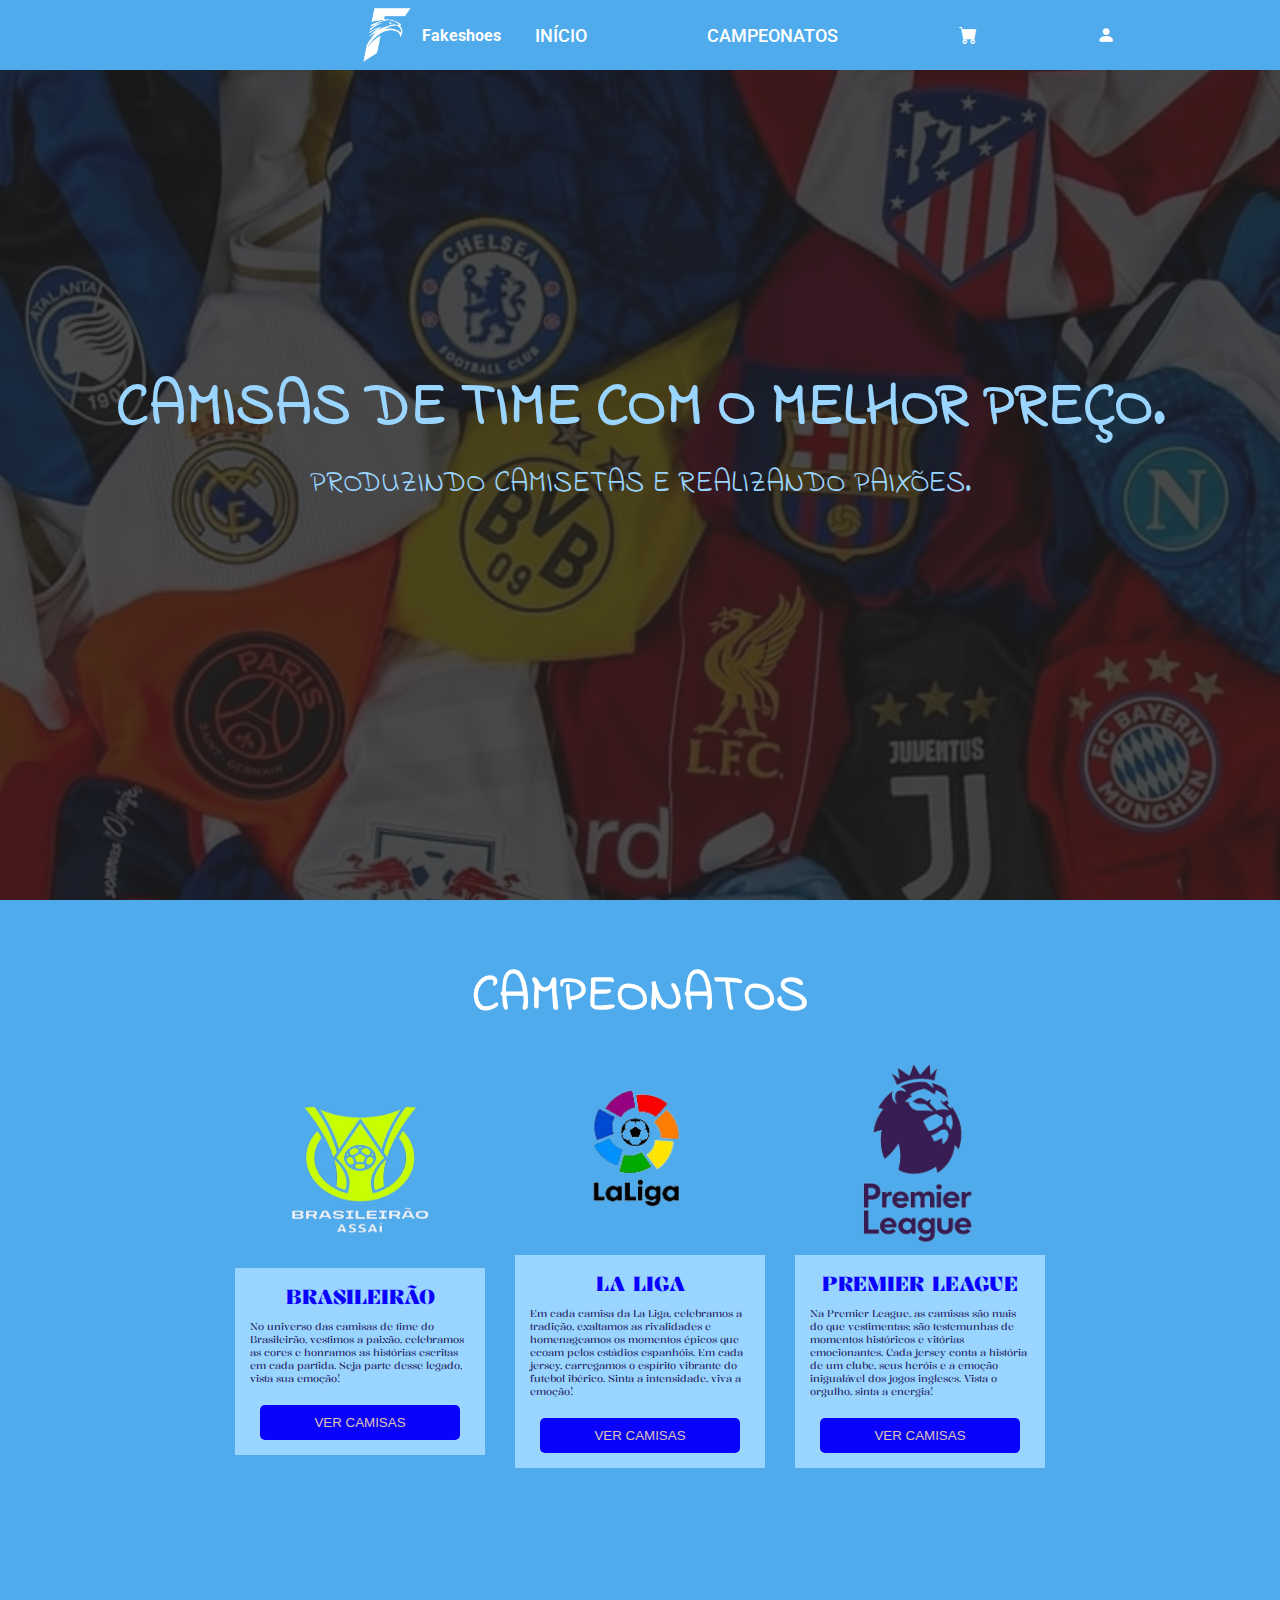
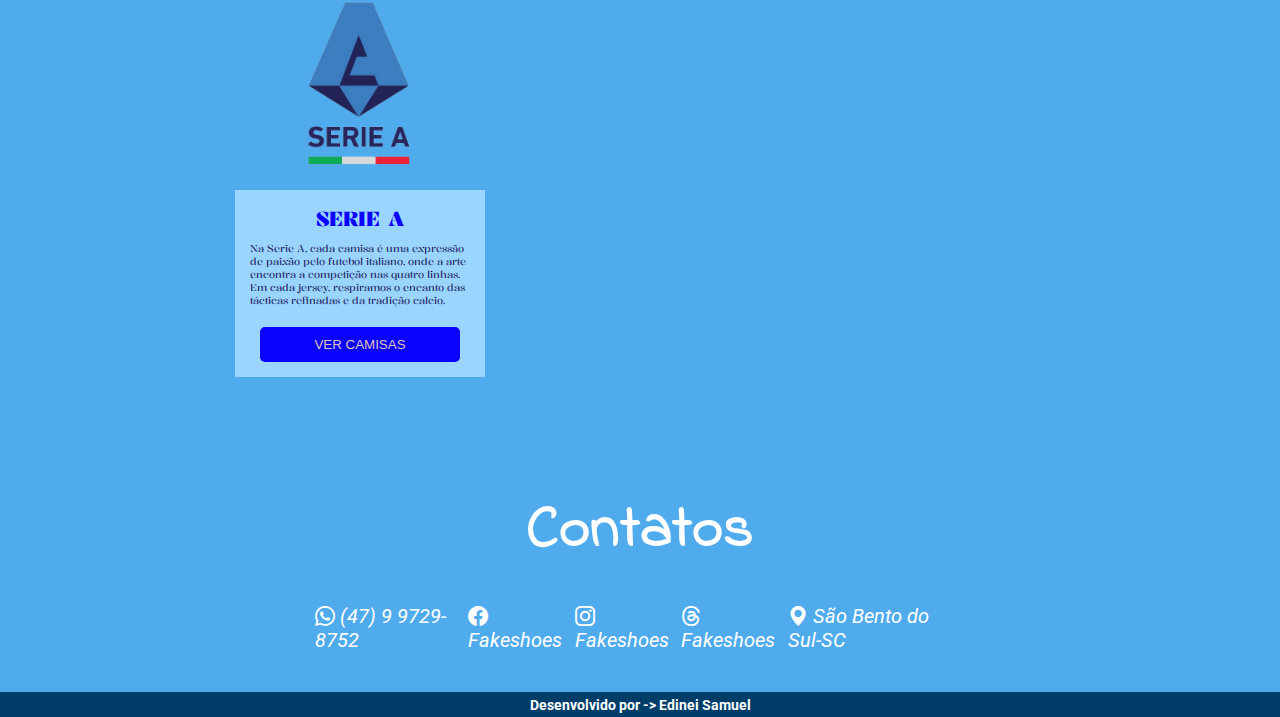
==== index.html @ 2c96a373 "Add files via upload" ====
<!DOCTYPE html>
<html lang="pt-BR">
<head>
    <meta charset="UTF-8">
    <meta http-equiv="X-UA-Compatible" content="IE=edge">
    <meta name="viewport" content="width=device-width, initial-scale=1.0">
    <link rel="stylesheet" href="style.css">
    <link rel="stylesheet" href="https://cdn.jsdelivr.net/npm/bootstrap-icons@1.11.2/font/bootstrap-icons.min.css">

    <title>Fakeshoes</title>

    <style>
        

    </style>

<script>
    document.addEventListener("DOMContentLoaded", function () {
        // Obtém o elemento "Campeonatos"
        var campeonatosItem = document.querySelector('.list-menu li:has(> a:contains("Campeonatos"))');

        // Obtém o elemento do dropdown
        var dropdownMenu = document.querySelector('.dropdow-menu');

        // Adiciona ouvintes de evento para o mouse entrar e sair do item "Campeonatos"
        campeonatosItem.addEventListener("mouseenter", function () {
            // Adiciona a classe 'active' para mostrar o dropdown
            dropdownMenu.classList.add('active');
        });

        campeonatosItem.addEventListener("mouseleave", function () {
            // Remove a classe 'active' para esconder o dropdown
            dropdownMenu.classList.remove('active');
        });

        // Adiciona ouvintes de evento para o mouse entrar e sair do dropdown
        dropdownMenu.addEventListener("mouseenter", function () {
            // Mantém a classe 'active' para manter o dropdown visível
            dropdownMenu.classList.add('active');
        });

        dropdownMenu.addEventListener("mouseleave", function () {
            // Remove a classe 'active' para esconder o dropdown
            dropdownMenu.classList.remove('active');
        });
    });
</script>

</head>
<body>

    <header>
        <div class="content">

            <div class="logo">
                <img src="img/logo.png" alt="Logo">
                <h3>Fakeshoes</h3>
            </div>

            <ul class="list-menu">
                <li><a href="#home">Início</a></li>

                <li class="camp"><a href="#Campeonatos">Campeonatos <i class="fas fa-caret-down"></i></a>

                    <div class="dropdow-menu">
                        <ul>
                            <li><a href="#">Brasileirão</a></li>
                            <li><a href="#">La Liga</a></li>
                            <li><a href="#">Premier League</a></li>
                            <li><a href="#">Serie A</a></li>

                        </ul>
                    </div>

                </li>
                
                <li><a href="carrinho.html"><i class="bi bi-cart-fill"></i> </a></li>
                <li><a href="assets/html/signin.html"><i class="bi bi-person-fill" style="height: 15px; width: 10px;"></i> </a></li>
            </ul>

            <div class="menu-toggle">
                <div class="one"></div>
                <div class="two"></div>
                <div class="three"></div>
            </div>

        </div>
    
    </header>
    
    <section class="first-section" id="home">
        
        <div class="conteudo-principal">
            <h1>Camisas de time com o melhor preço.</h1>
            <h2>Produzindo camisetas e realizando paixões.</h2>
        </div>    
    </section> 

   <section class="ambientes" id="Campeonatos">

        <h2>Campeonatos</h2>

        <div class="list-ambient">

            <div class="cozinha">
                <img src="img/Brasileirao.png" alt="Logo Brasileirão">
                <div class="info">
                    <h3>Brasileirão</h3>
                    <p>No universo das camisas de time do Brasileirão, vestimos a paixão, celebramos as cores e honramos as histórias 
                        escritas em cada partida. Seja parte desse legado, vista sua emoção!
                    </p>
                    <a href="cozinha.html"><button class="ver-mais">Ver Camisas</button></a>
                </div>
            </div>

            <div class="quarto">
                <img src="img/La liga.png" alt="Logo La Liga">
                <div class="info">
                    <h3>La Liga</h3>
                    <p>Em cada camisa da La Liga, celebramos a tradição, exaltamos as rivalidades e homenageamos os momentos épicos 
                        que ecoam pelos estádios espanhóis. Em cada jersey, carregamos o espírito vibrante do futebol ibérico. 
                        Sinta a intensidade, viva a emoção!
                    </p>
                    <a href="quarto.html"><button class="ver-mais">Ver Camisas</button></a>
                </div>
            </div>

            <div class="sala">
                <img src="img/premier-legue.png" alt="Logo Premier League">
                <div class="info">
                    <h3>Premier League</h3>
                    <p>Na Premier League, as camisas são mais do que vestimentas; são testemunhas de momentos históricos e vitórias 
                        emocionantes. Cada jersey conta a história de um clube, seus heróis e a emoção inigualável dos jogos ingleses. 
                        Vista o orgulho, sinta a energia!
                    </p>
                    <a href="sala.html"><button class="ver-mais">Ver Camisas</button></a>
                </div>
            </div>

            <div class="banheiro">
                <img src="img/serie-a (1).png" alt="Logo Serie A">
                <div class="info">
                    <h3>Serie A</h3>
                    <p>Na Serie A, cada camisa é uma expressão de paixão pelo futebol italiano, onde a arte encontra a competição nas 
                        quatro linhas. Em cada jersey, respiramos o encanto das tácticas refinadas e da tradição calcio.
                    </p>
                    <a href="banheiro.html"><button class="ver-mais">Ver Camisas</button></a>
                </div>
            </div>

        </div>

    </section>

    <section class="contatos" id="contatos">

        <h3>Contatos</h3>
        
        <div class="contatos-secao">

            <div>
                <i class="bi bi-whatsapp"><span> (47) 9 9729-8752</span></i>
            </div>
            <div>
                <i class="bi bi-facebook"><span> Fakeshoes</span></i>
            </div>
            <div>
                <i class="bi bi-instagram"><span> Fakeshoes</span></i>
            </div>
            <div>
                <i class="bi bi-threads"><span> Fakeshoes</span></i>
            </div>
            <div>
                <i class="bi bi-geo-alt-fill"><span> São Bento do Sul-SC</span></i>
            </div>

        </div>

    </section>

    <footer>
        <h4>Desenvolvido por -> Edinei Samuel</h4>
    </footer>

    <script src="./script.js"></script>
</body>
</html>
---- style.css ----
@import url('https://fonts.googleapis.com/css2?family=Roboto:ital,wght@0,300;0,400;0,500;0,700;0,900;1,300;1,400;1,500;1,700;1,900&display=swap');

@import url('https://fonts.googleapis.com/css2?family=Indie+Flower&display=swap');

@import url('https://fonts.googleapis.com/css2?family=Kalnia:wght@400;500;600&family=Poppins:wght@300;400;600;700;800&family=Rubik:ital,wght@0,300;0,400;0,500;0,600;1,400&display=swap');

* {
    margin: 0;
    padding: 0;
    box-sizing: border-box;
    list-style: none;
    outline: none;
    border: none;
    text-decoration: none;
}

html {
    width: 100vw;
    height: 100vh;
    font-size: 62.5%;
    font-family: 'Roboto', sans-serif;
    overflow-x: hidden;
    scroll-behavior: smooth;
}

/* MENU */



.content {
    width: 100vw;
    height: 70px;
    display: flex;
    justify-content: space-around;
    align-items: center;
    background-color: #50abec;
    position: fixed;
    padding-left: 30rem;
}

.logo {
    width: 70px;
    height: auto;
    cursor: pointer;
    display: flex;
    align-items: center;
}

.logo h3 {
   color: white;
   font-size: 1.6rem;

}

.logo img {
    width: 100%;
    height: 100%;
}

.content .list-menu {
    width: 600px;
    display: flex;
    align-items: center;
    justify-content: space-between;
}

.content .list-menu li a{
    padding-top: 3rem;
    padding-bottom: 2rem;
    padding-left: 1rem;
    padding-right: 1rem;
    color: #ffffff;
    font-size: 1.8rem;
    text-transform: uppercase;
    font-weight: 500;
    transition: all 200ms ease-in;
}

.content .list-menu li a:hover{
    color: #0a02fd;
}

.list-menu .camp .dropdow-menu {
    display: none;
    position: absolute;
    top: 100%;
    background-color: #50abec;
    z-index: 1; /* Garante que o menu dropdown esteja acima dos outros elementos */
}

.list-menu .camp:hover .dropdow-menu {
    display: block;
}

.dropdow-menu ul {
    display: block;
    margin: 6px;
    padding: 0; /* Removido o padding para alinhar melhor os itens do menu dropdown */
}

.dropdow-menu ul li {
    width: 100%; /* Alterado de 190px para ocupar toda a largura */
    padding: 10px;
    border-bottom: 1px solid #fff;
}

.dropdow-menu ul li:last-child {
    border-bottom: none;
}

.dropdow-menu a {
    color: #fff;
    text-decoration: none;
    display: block;
}

.dropdow-menu a:hover {
    background-color: #50abec;
}

.dropdow-menu.active {
    display: block;
}

/* Primeira Seção */

.first-section{
    height: 100vh;
    width: 100vw;
    background-image: linear-gradient(rgba(29, 29, 29, 0.8), rgba(29, 29, 29, 0.8)), url(img/a259a4af53de041261867bff64a06003.jpeg);
    background-position: center center;
    background-size: cover;
    background-repeat: no-repeat;
    background-position-y: 50px;
    display: flex;
    flex-direction: column;
    justify-content: center;
    align-items: center;
}

.first-section .conteudo-principal{
  display: flex;
  flex-direction: column;
  align-items: center;
  justify-content: center;

}

.first-section h1{
    color: #9ad5ff;
    font-size: 6rem;
    text-transform: uppercase;
    margin-bottom: 1rem;
    font-family: 'Indie Flower', cursive;
}

.first-section h2{
    color:#9ad5ff;
    font-size: 3rem;
    font-weight: 400;
    text-transform: uppercase;
    font-family: 'Indie Flower', cursive;
    margin-bottom: 3rem;
}

/*--------------------------------------------------------------AMBIENTES--------------------------------------------------------------------------*/

.ambientes{
    width: 100vw;
    height: 70%;
    display: flex;
    flex-direction: column;
    align-items: center;
    justify-content: center;
    background-color: #50abec;
}

.ambientes h2{
    margin-top: 6rem;
    font-size: 5rem;
    font-family: 'Indie Flower', cursive;
    color: #ffffff;
    text-transform: uppercase;
}

.list-ambient{
    width: 80%;
    margin-top: 2rem;
    margin-bottom: 2rem;
    display: grid;
    grid-template-columns: repeat(auto-fit, 250px);
    justify-content: center;
    align-items: center;
    gap: 30px;
}

.list-ambient .cozinha:hover{
    transition: 250ms;
    transform: scale(1.2);
}

.list-ambient .quarto:hover{
    transition: 250ms;
    transform: scale(1.2);
}

.list-ambient .sala:hover{
    transition: 250ms;
    transform: scale(1.2);
}

.list-ambient .banheiro:hover{
    transition: 250ms;
    transform: scale(1.2);
}

.list-ambient .info {
    font-family: 'Kalnia', serif;
    background-color: #9ad5ff;
    border: none;
    display: flex;
    flex-direction: column;
    align-items: center;
    justify-content: center;
    padding: 1.5rem;
    margin-bottom: 90px;
}

.list-ambient img {
    width: 100%;
    height: 200px;
}

.list-ambient .info p{
    margin-top: 1rem;
    margin-bottom: 1.5rem;
    color: #1a185b
}

.ambientes h3 {
    font-size: 2rem;
    font-family: 'Kalnia', cursive;
    color: #0a02fd;
    text-transform: uppercase;
}

.list-ambient .info .ver-mais {
    width: 200px;
    height: 35px;
    margin-top: 0.5rem;
    background-color: #0a02fd;
    border-radius: 5px;
    text-transform: uppercase;
    cursor: pointer;
    color: #dcc3b6;
    transition: all 200ms ease-in;
}

.list-ambient .info .ver-mais:hover {
    background-color: #9ad5ff;
    color: #1a185b;
}

/* Sobre nós */

.sobre-nos {
    background-color: #1f1e1f;
    width: 100%;
    padding-bottom: 5rem;
    color: white;
    display: flex;
    align-items: center;
    justify-content: center;
}

.contentsobre {
    
    display: flex;
    flex-direction: column;
    align-items: center;
    justify-content: center;
}

.main{
    display: flex;
    justify-content: space-between;
}

.sobre-nos img {
    width: 400px;
    height: 400px;
    margin-top: 10rem;
    margin-left: 10rem;
    border: 2px solid rgb(155, 155, 155);
}

.contentsobre h2 {
   font-size: 6rem;
   margin-bottom: 1rem;
   font-family: 'Indie Flower', cursive;
   color: #ffc506;
}

.contentsobre p {
   text-align: center;
   font-size: 1.8rem;
   width: 600px;
}

.contatos {
    width: 100%;
    background-color: #50abec;
    display: flex;
    flex-direction: column;
    justify-content: Center;
    align-items: center;
    font-size: 1.8rem;
    color: white;
    padding-bottom: 4rem;
}

.contatos h3 {
   font-size: 6rem;
   margin-bottom: 3rem;
   font-family: 'Indie Flower', cursive;
   color: #fff;
}

.contatos-secao {
    width: 650px;
    display: flex;
    justify-content: space-between;
    font-size: 2rem;
}

.contatos-secao i{
    margin-right: 1rem;

}

.contatos-secao div{
    cursor: pointer;
}

.contatos-secao div:hover{
    color: #0a02fd;
}

footer {
    height: 25px;
    background-color: #003e6a;
    color: rgb(255, 255, 255);
    font-size: 1.4rem;
    display: flex;
    align-items: center;
    justify-content: center;
}

@media (max-width: 1200px) {
    .main {
        display: block;
        
    }

    .sobre-nos img {
        width: 600px;
        margin-left: -2px;
    }

    
}

@media (max-width: 980px) {
   
    html {
        font-size: 50%;
    }
    
}

@media (max-width: 870px) {
    .content {
        justify-content: space-between;
        padding: 0px 40px;
    }

    .content .list-menu{
        display: none;
    }

    .one,
    .two,
    .three {
        width: 100%;
        height: 4px;
        background-color: white;
        margin: 6px auto;

        transition-duration: 0.5s ;
    }

    .menu-toggle {
        width: 40px;
        height: 30px;
        

    }

    .content.on {
        position: absolute;
        top: 0;
        left: 0;
        width: 100vw;
        height: 100vh;
        background-color: #1f1e1f;
        z-index: 10;

        display: flex;
        justify-content: center;
        align-items: center;
    }

    .content.on .logo {
        display: none;
    }

    .content.on .menu-toggle {
        position: absolute;
        right: 40px;
        top: 20px;
    }

    .content.on .list-menu {
        display: block;
        
    }

    .content.on .list-menu li {
        text-align: center;
        display: flex;
        justify-content: center;
        
    }

    .content.on .list-menu li a {
        font-size: 4rem;
        display: block;
    }


    .content.on .menu-toggle .one {
        transform: rotate(45deg) translate(8px, -7px);
    }
    .content.on .menu-toggle .two {
        opacity: 0;
    }

    .content.on .menu-toggle .three {
        transform: rotate(-45deg) translate(20px, -6px);
    }

    .contatos-secao {
        display: block;
        text-align: center;
        font-size: 2rem;
        
    }

    .contatos-secao div {
        margin: 2rem;
        
    }

}


@media (max-width: 720px) {
    .conteudo-principal h1 {
        width: 350px;
        text-align: center;
    }
}

@media (max-width: 645px) {
    .sobre-nos img {
        width: 400px;
        margin-left: 10px;
    }

    .contentsobre p {
        text-align: center;
        width: 400px;
     }

     .btn {
         flex-direction: column;
         justify-content: center;
         align-items: center;
     }

     .contatos-secao {
       width: 200px;
        
    }
    .conteudo-principal h2 {
        width: 200px;
        text-align: center;
    }

    .btn {
        width: 150px;
    }
}

@media (max-width: 399px) {

    .conteudo-principal h1 {
       font-size: 3rem;
    }
    .conteudo-principal h2 {
       font-size: 2rem;
    }


    .sobre-nos img {
        width: 300px;
        height: auto;
        margin-left: 10px;
    }

    .contentsobre p {
        text-align: center;
        width: 200px;
     }

    
}


.cart-dropdown {
    display: none;
    /* Adicione estilos adicionais conforme necessário */
  }
  
  .cart-dropdown.show {
    display: block;
  }
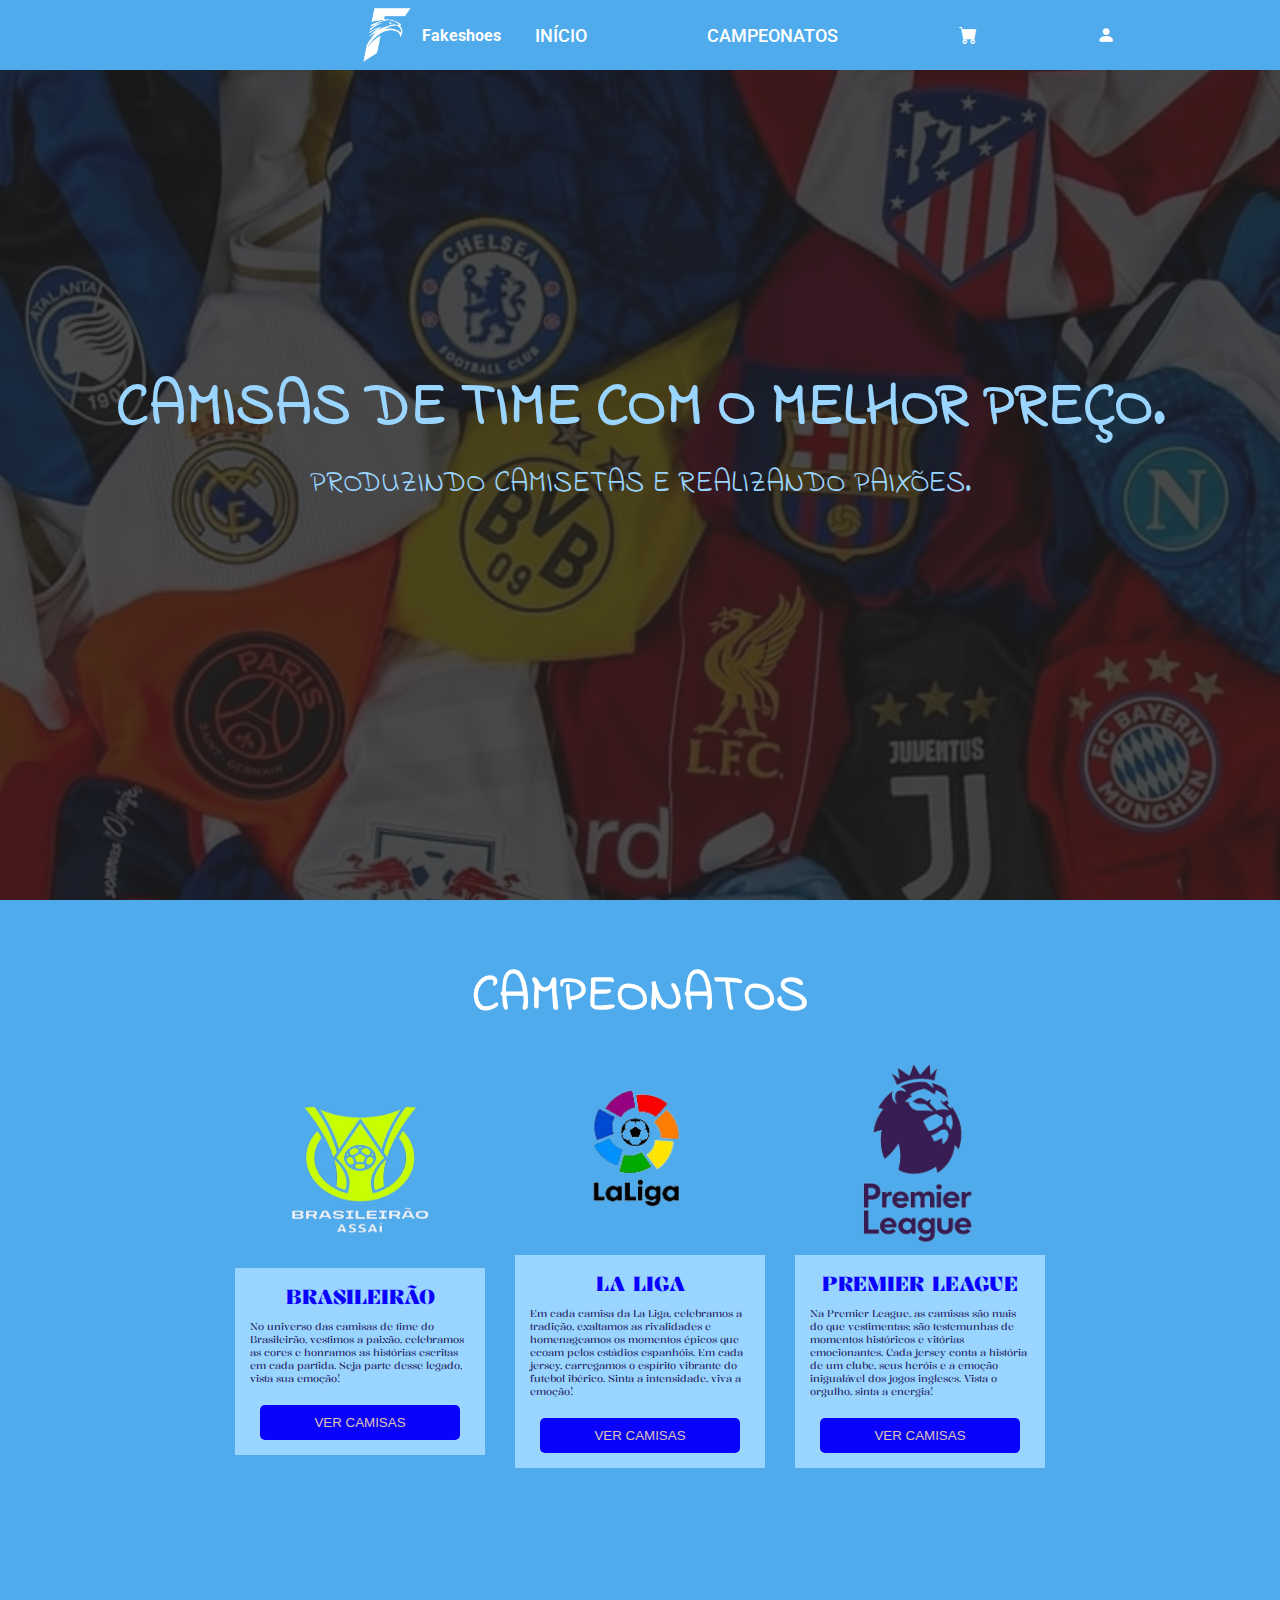
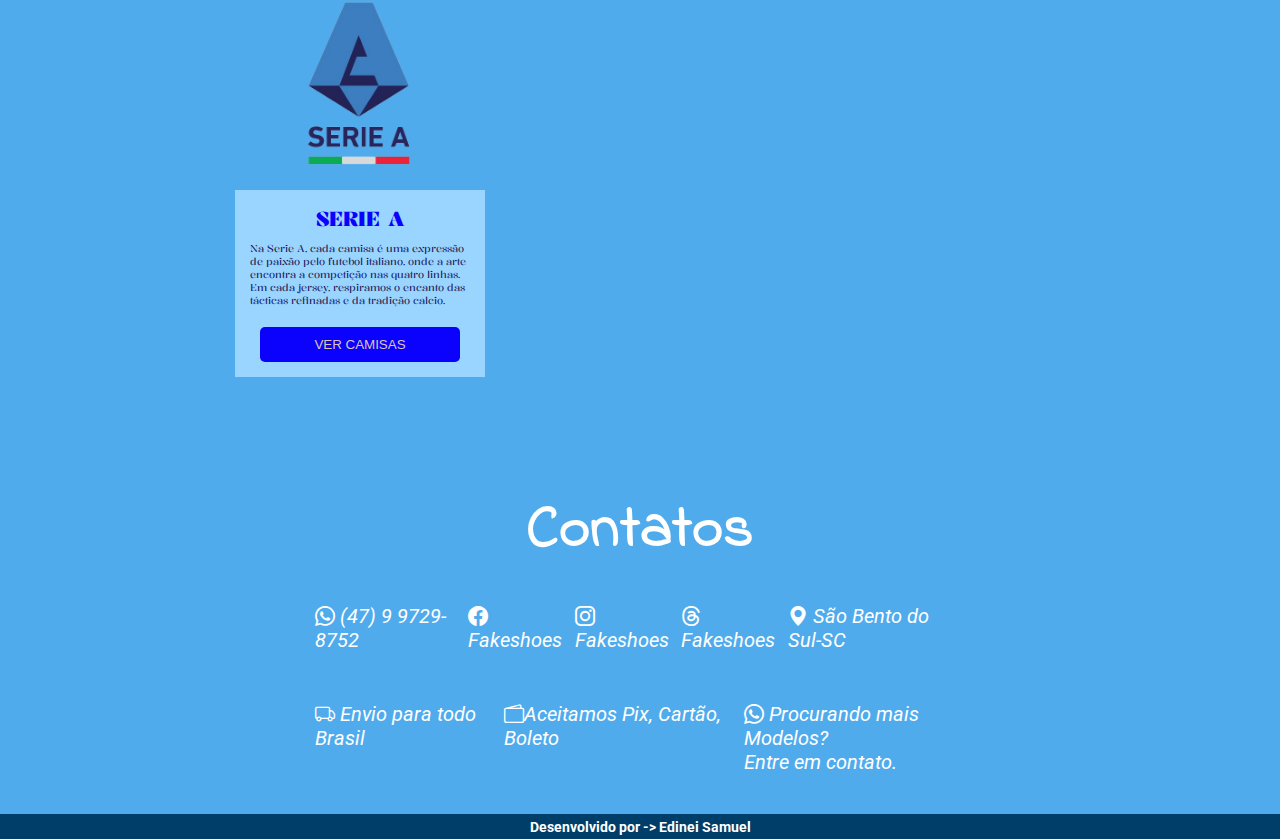
==== commit f146e1c8: "Add files via upload" ====
--- a/index.html
+++ b/index.html
@@ -176,6 +176,21 @@
 
         </div>
 
+        <div class="contatos-secao" style="margin-top: 50px;">
+
+            <div>
+                <i class="bi bi-truck"> Envio para todo Brasil</i>
+            </div>
+            <div>
+                <i class="bi bi-wallet2">Aceitamos Pix, Cartão, Boleto</i>
+            </div>
+            <div>
+                <a href="https://api.whatsapp.com/send?phone=554797298752&text=Ei%20Julio%20cus%C3%A3o%20porrada%20%C3%A9%20solu%C3%A7%C3%A3o">
+                    <i class="bi bi-whatsapp" style="text-decoration: none; color: white;" ><span> Procurando mais Modelos?<br>Entre em contato.</span></i></a>
+            </div>
+
+        </div>
+
     </section>
 
     <footer>
